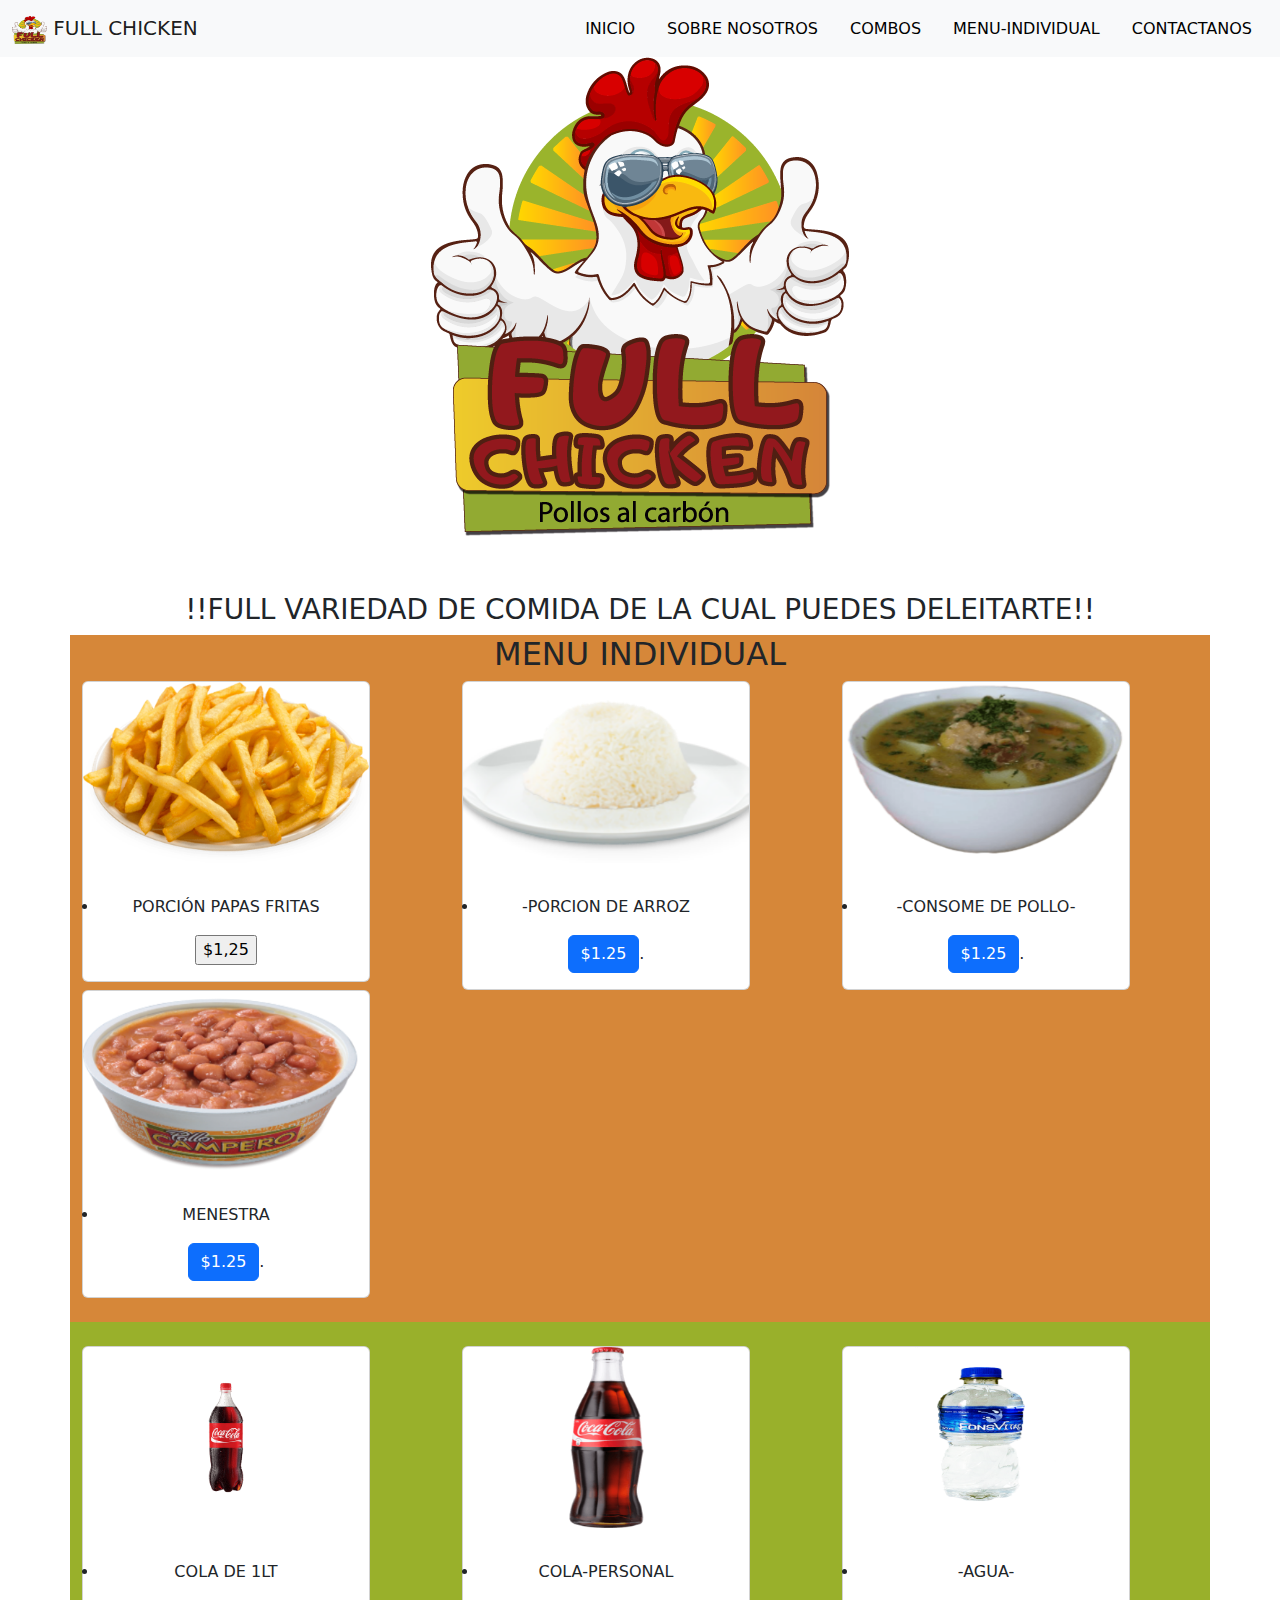
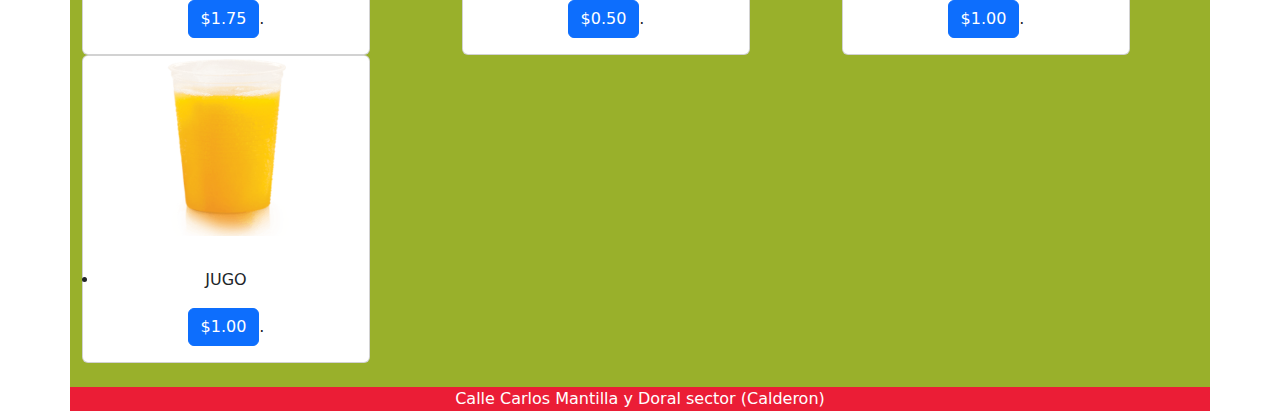
==== menu.html @ 43cd62c2 "decimo octavo commit" ====
<!DOCTYPE html>
<html lang="en">
  <head>
    <meta charset="UTF-8" />
    <meta http-equiv="X-UA-Compatible" content="IE=edge" />
    <meta name="viewport" content="width=device-width, initial-scale=1.0" />
    <link rel="stylesheet" href="css/bootstrap.min.css" />
    <title>Document</title>
  </head>
  <body>
    <nav class="navbar bg-light">
      <div class="container-fluid">
        <a class="navbar-brand" href="#">
          <img
            src="img/logo.png"
            alt=""
            width="35"
            height="28"
            class="d-inline-block align-text-top"
          />
          FULL CHICKEN
        </a>
        <ul class="nav justify-content-end">
          <li class="nav-item">
            <a class="nav-link" href="index.html" style="color: black"
              >INICIO</a
            >
          </li>
          <li class="nav-item">
            <a
              class="nav-link active"
              aria-current="page"
              href="nosotros.html"
              style="color: black"
              >SOBRE NOSOTROS</a
            >
          </li>
          <li class="nav-item">
            <a class="nav-link" href="promociones.html" style="color: black"
              >COMBOS</a
            >
          </li>
          <li class="nav-item">
            <a class="nav-link" href="menu.html" style="color: black"
              >MENU-INDIVIDUAL</a
            >
          </li>
          <li class="nav-item">
            <a
              class="nav-link"
              href="https://wa.me/+593978935589?text=Hola, tengo una consulta"
              target="blank"
              style="color: black"
              >CONTACTANOS</a
            >
          </li>
        </ul>
      </div>
    </nav>
    <div class="container text-center">
      <div class="row">
        <div class="col">
          <img src="img/logo.png" alt="" />
        </div>
      </div>
      <div class="row">
        <div class="col">
          <h1 style="color: white">MENU</h1>
          <h3>!!FULL VARIEDAD DE COMIDA DE LA CUAL PUEDES DELEITARTE!!</h3>
        </div>
      </div>
    </div>
    <!--PRIMERA FILA DE 4 COLUMNAS-->
    <div class="container text-center" style="background-color: #d68739">
      <h2 style="text-align: center">MENU INDIVIDUAL</h2>
      <div class="row">
        <div class="col">
          <div class="card" style="width: 18rem">
            <img src="img/papas.png" class="card-img-top" alt="..." />
            <div class="card-body">
              <p class="card-text">
                <li>PORCIÓN PAPAS FRITAS</li>
              </p>
              <input type="button" id="boton1" value="$1,25" />
            </div>
          </div>
        </div>
        <div class="col">
          <div class="card" style="width: 18rem">
            <img src="img/arroz.png" class="card-img-top" alt="..." />
            <div class="card-body">
              <p class="card-text">
                <li>-PORCION DE ARROZ</li>
              </p>
              <a href="#" class="btn btn-primary">$1.25</a>.
            </div>
          </div>
        </div>
        <div class="col">
          <div class="card" style="width: 18rem">
            <img src="img/consome.png" class="card-img-top" alt="..." />
            <div class="card-body">
              <p class="card-text">
                <li>-CONSOME DE POLLO-</li>
              </p>
              <a href="#" class="btn btn-primary">$1.25</a>.
            </div>
          </div>
        </div>
        <div class="col">
          <div class="card" style="width: 18rem">
            <img src="img/menestra.png" class="card-img-top" alt="..." />
            <div class="card-body">
              <p class="card-text">
                <li>MENESTRA</li>
              </p>
              <a href="#" class="btn btn-primary">$1.25</a>.
            </div>
          </div>
        </div>
      </div>
      <br />
    </div>
    <div class="container text-center" style="background-color: #99b02b">
      <br />
      <div class="row">
        <div class="col">
          <div class="card" style="width: 18rem">
            <img src="img/cola.png" class="card-img-top" alt="..." />
            <div class="card-body">
              <p class="card-text">
                <li>COLA DE 1LT</li>
              </p>
              <a href="#" class="btn btn-primary">$1.75</a>.
            </div>
          </div>
        </div>
        <div class="col">
          <div class="card" style="width: 18rem">
            <img src="img/personal.png" class="card-img-top" alt="..." />
            <div class="card-body">
              <p class="card-text">
                <li>COLA-PERSONAL</li>
              </p>
              <a href="#" class="btn btn-primary">$0.50</a>.
            </div>
          </div>
        </div>
        <div class="col">
          <div class="card" style="width: 18rem">
            <img src="img/botella.png" class="card-img-top" alt="..." />
            <div class="card-body">
              <p class="card-text">
                <li>-AGUA-</li>
              </p>
              <a href="#" class="btn btn-primary">$1.00</a>.
            </div>
          </div>
        </div>
        <div class="col">
          <div class="card" style="width: 18rem">
            <img src="img/jugo.png" class="card-img-top" alt="..." />
            <div class="card-body">
              <p class="card-text">
                <li>JUGO</li>
              </p>
              <a href="#" class="btn btn-primary">$1.00</a>.
            </div>
          </div>
        </div>
      </div>
      <br />
    </div>
    <!-- FOOTER-Container de Fila con Direccion-->
    <footer>
      <div class="container text-center" style="background-color: #eb1d36">
        <div class="row">
          <div class="col" style="color: white">
            Calle Carlos Mantilla y Doral sector (Calderon)
          </div>
        </div>
      </div>
    </footer>
    <script src="js/jquery.js"></script>
    <script src="js/bootstrap.min.js"></script>
    <script src="js/main2.js"></script>
  </body>
</html>
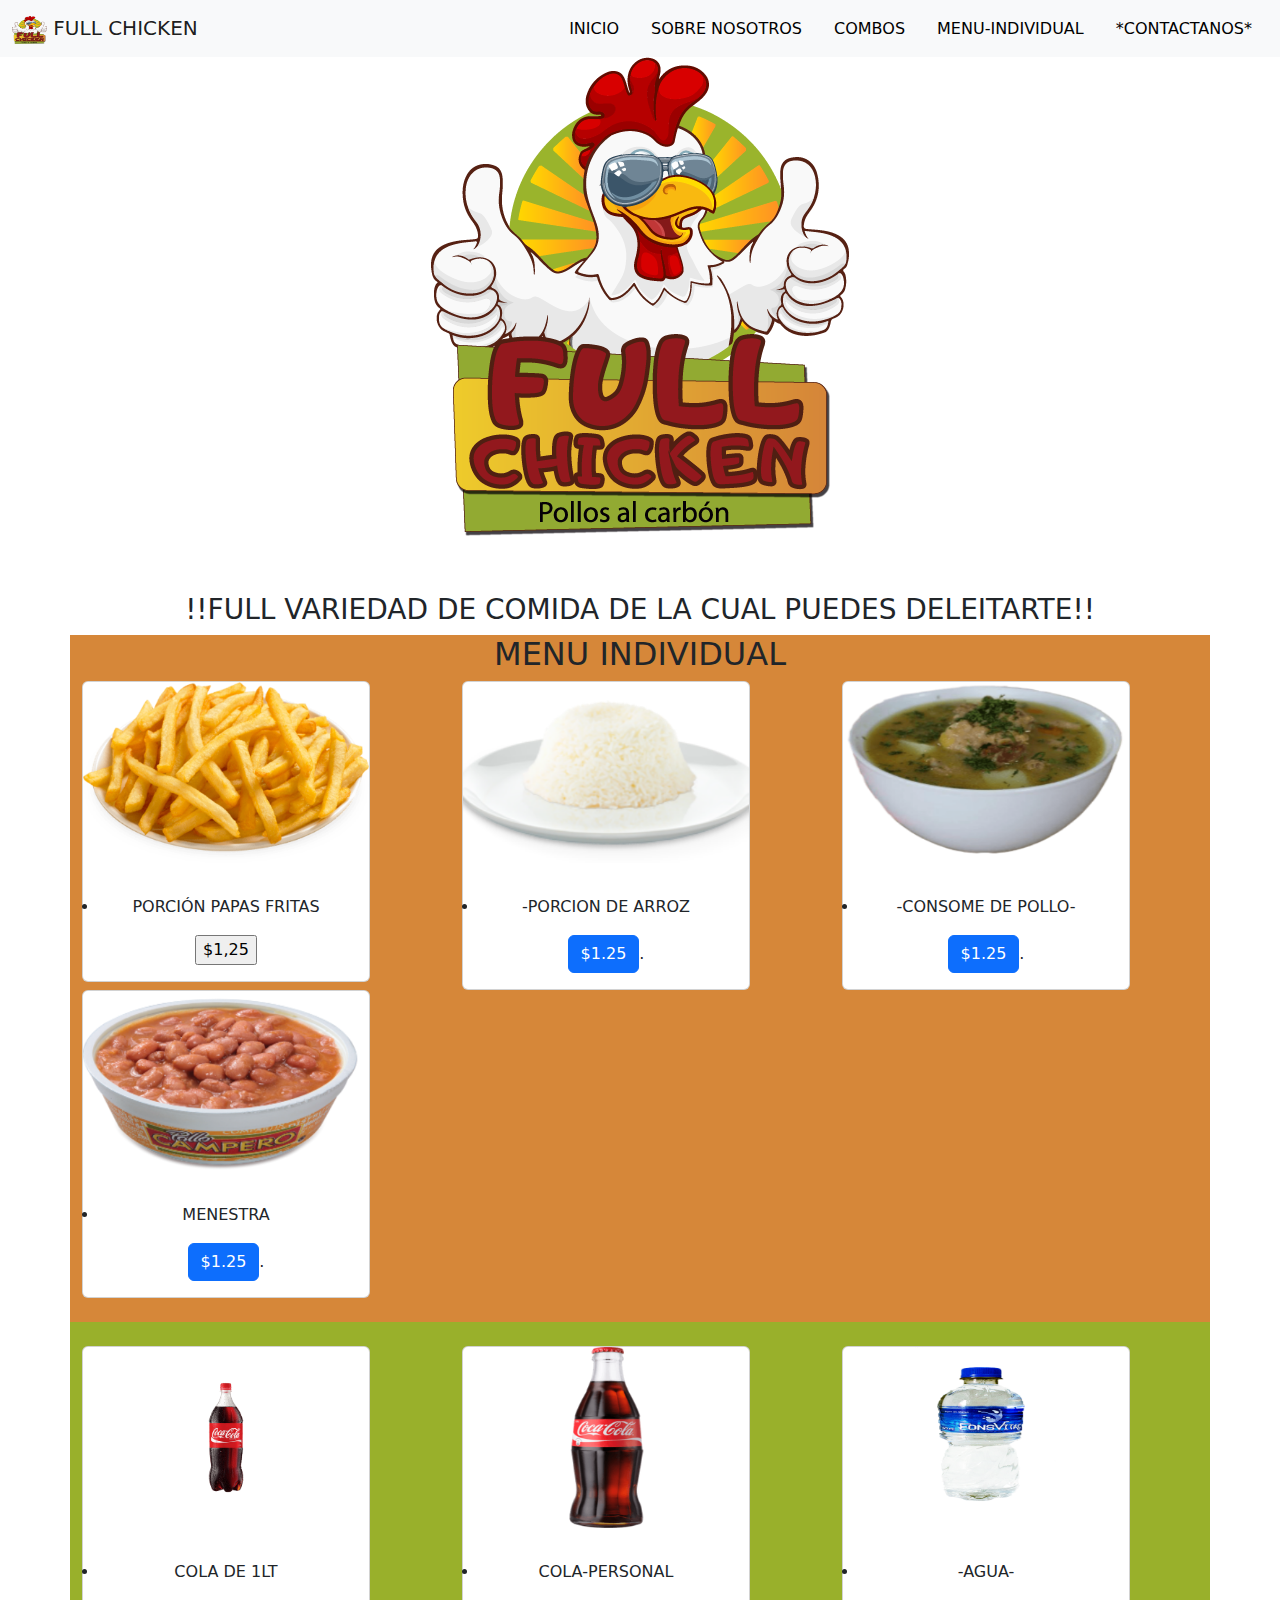
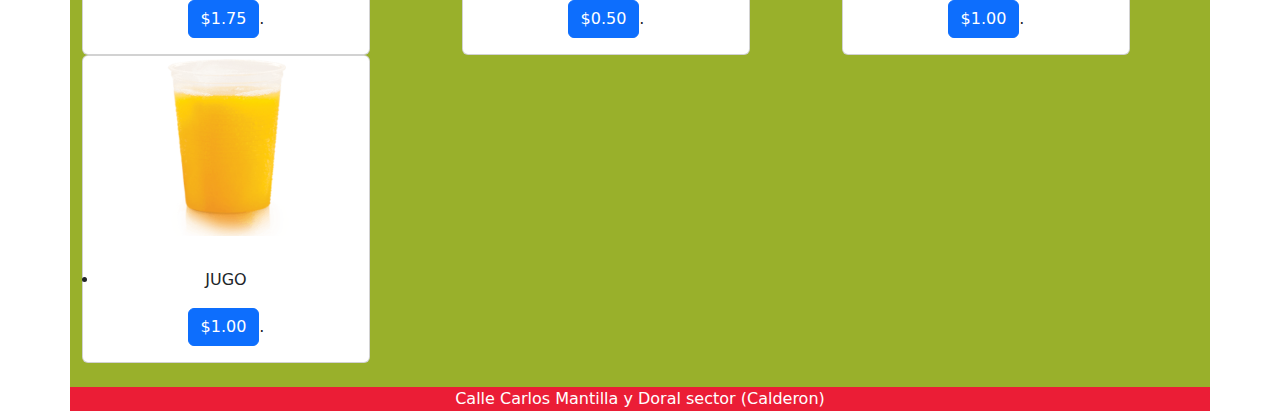
==== commit 25648f29: "decimo noveno commit" ====
--- a/menu.html
+++ b/menu.html
@@ -51,7 +51,7 @@
               href="https://wa.me/+593978935589?text=Hola, tengo una consulta"
               target="blank"
               style="color: black"
-              >CONTACTANOS</a
+              >*CONTACTANOS*</a
             >
           </li>
         </ul>
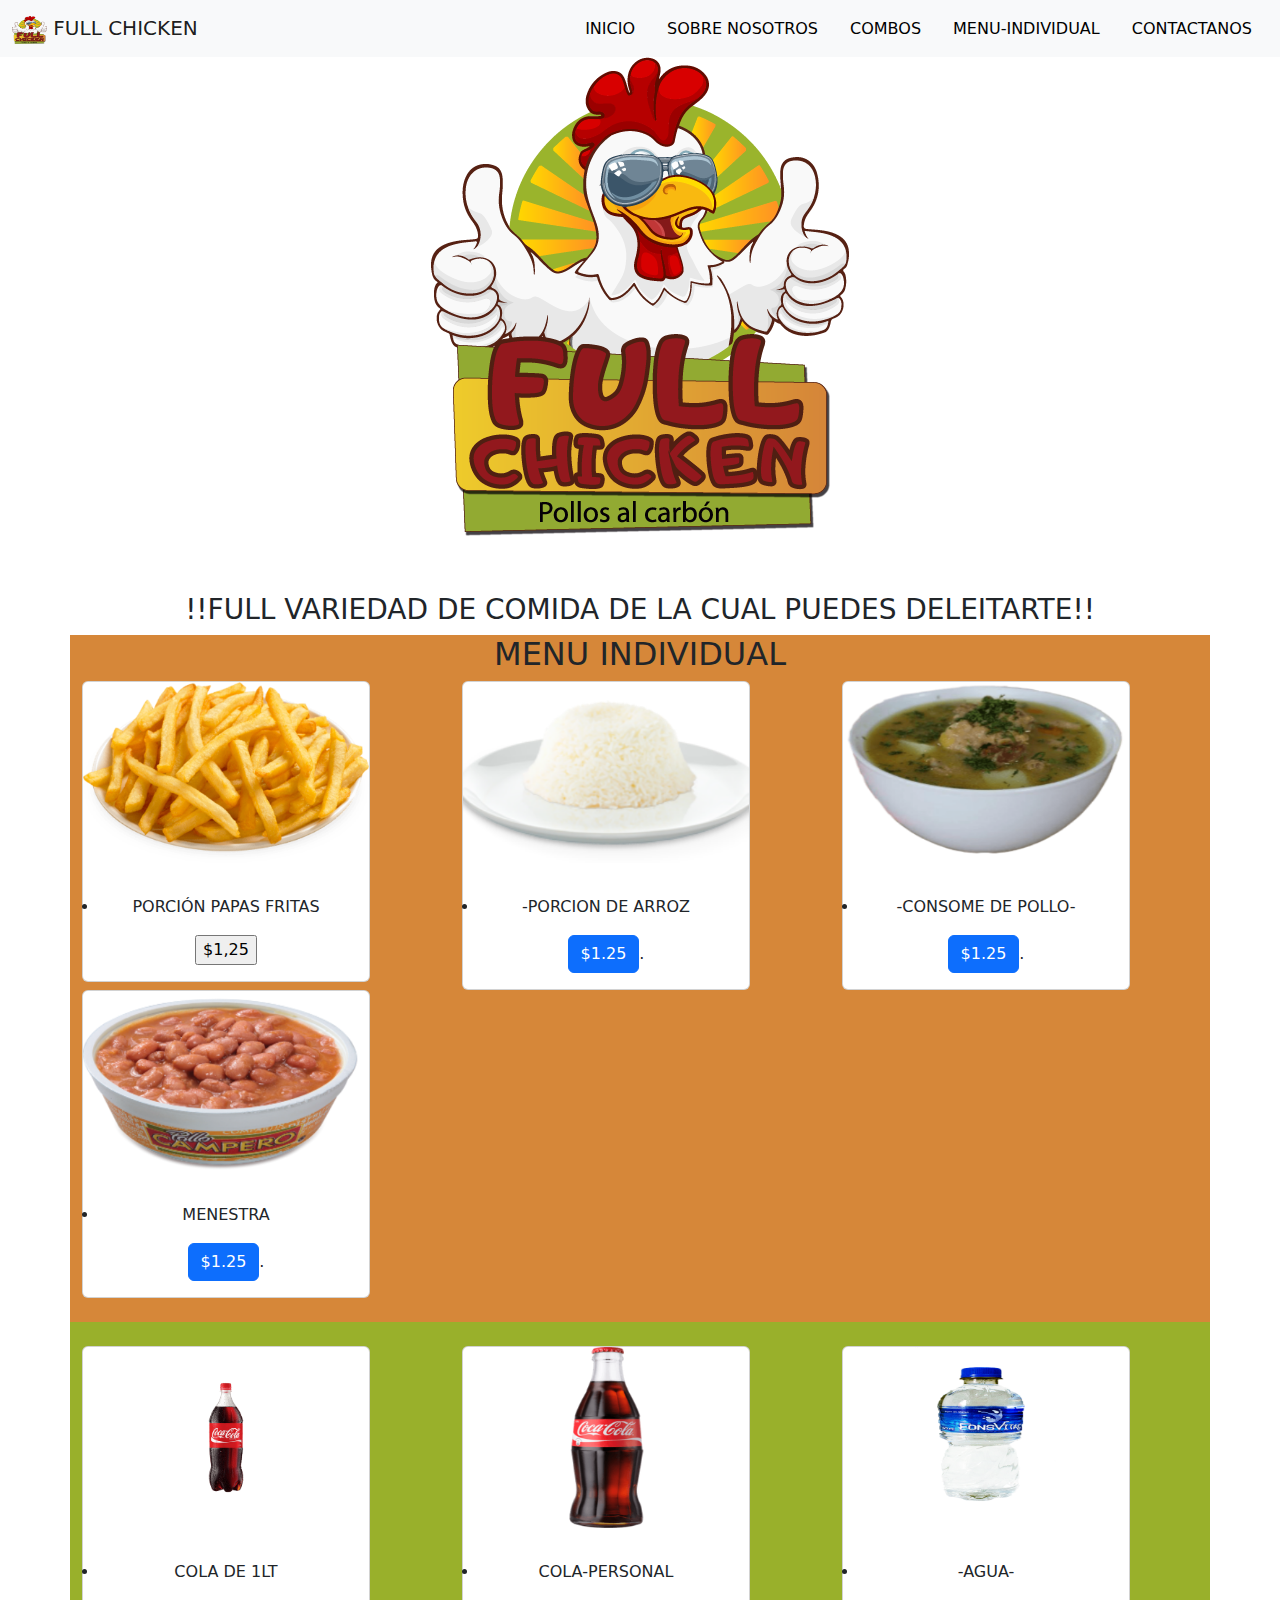
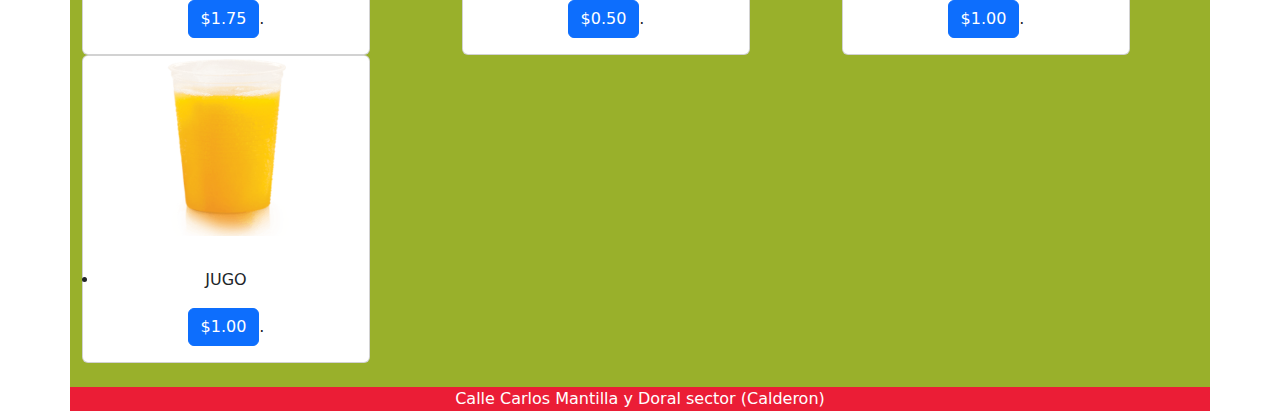
==== commit ded0f2bd: "vigesimo commit" ====
--- a/menu.html
+++ b/menu.html
@@ -51,7 +51,7 @@
               href="https://wa.me/+593978935589?text=Hola, tengo una consulta"
               target="blank"
               style="color: black"
-              >*CONTACTANOS*</a
+              >CONTACTANOS</a
             >
           </li>
         </ul>
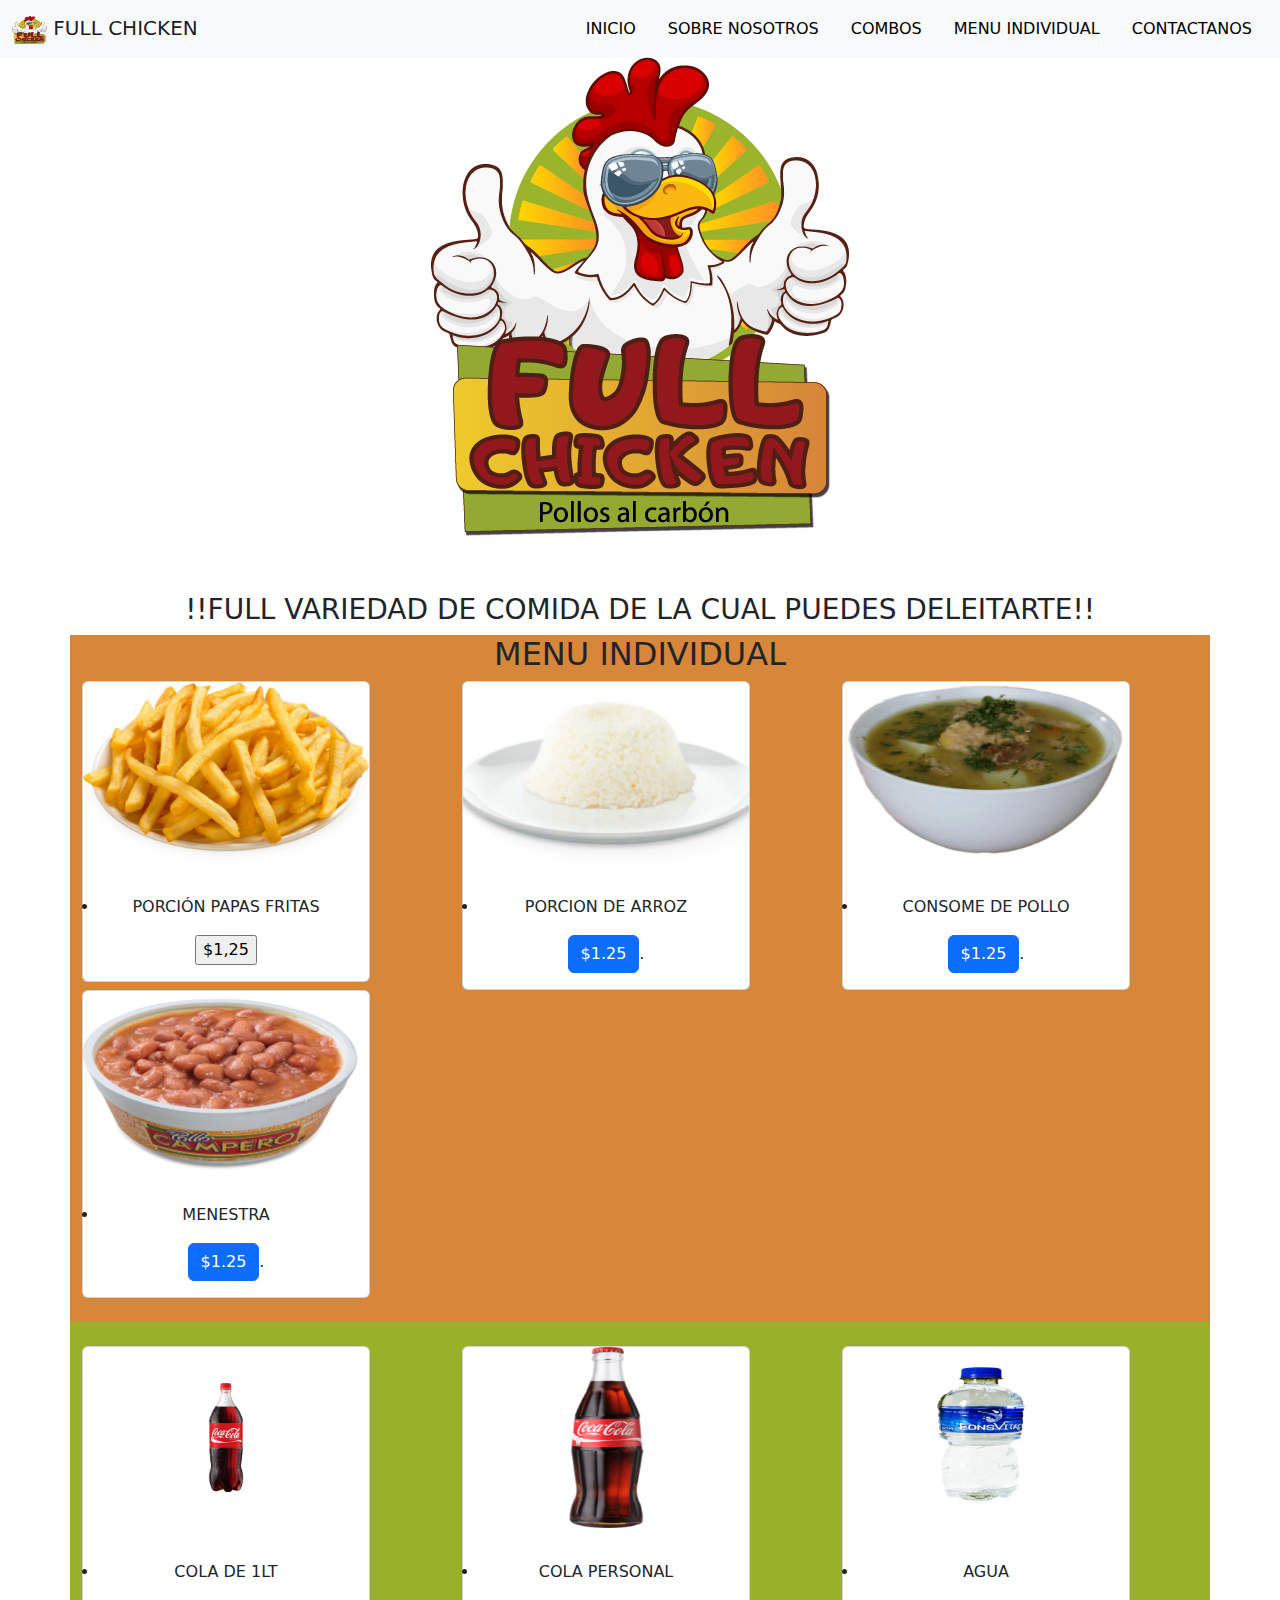
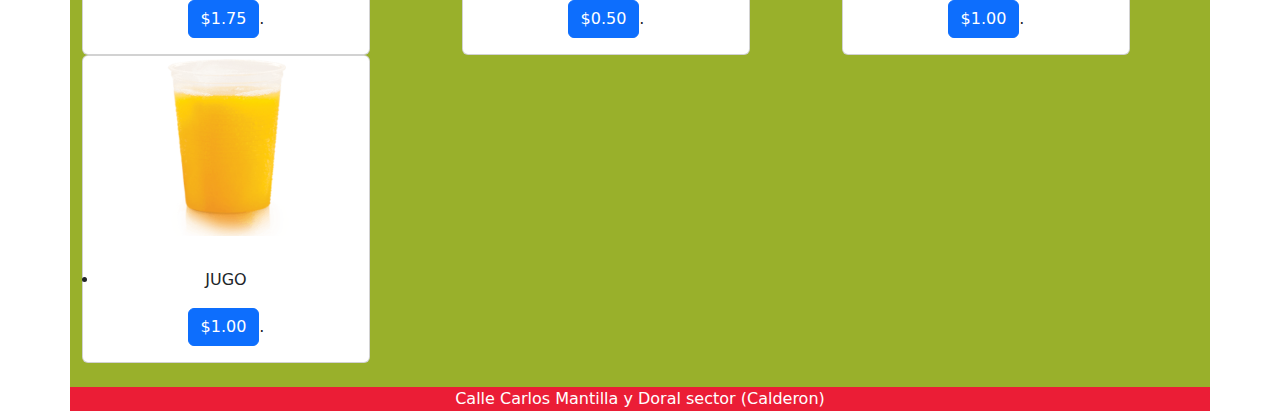
==== commit 9f06a452: "Modificar titulo menu" ====
--- a/menu.html
+++ b/menu.html
@@ -1,188 +1,188 @@
-<!DOCTYPE html>
-<html lang="en">
-  <head>
-    <meta charset="UTF-8" />
-    <meta http-equiv="X-UA-Compatible" content="IE=edge" />
-    <meta name="viewport" content="width=device-width, initial-scale=1.0" />
-    <link rel="stylesheet" href="css/bootstrap.min.css" />
-    <title>Document</title>
-  </head>
-  <body>
-    <nav class="navbar bg-light">
-      <div class="container-fluid">
-        <a class="navbar-brand" href="#">
-          <img
-            src="img/logo.png"
-            alt=""
-            width="35"
-            height="28"
-            class="d-inline-block align-text-top"
-          />
-          FULL CHICKEN
-        </a>
-        <ul class="nav justify-content-end">
-          <li class="nav-item">
-            <a class="nav-link" href="index.html" style="color: black"
-              >INICIO</a
-            >
-          </li>
-          <li class="nav-item">
-            <a
-              class="nav-link active"
-              aria-current="page"
-              href="nosotros.html"
-              style="color: black"
-              >SOBRE NOSOTROS</a
-            >
-          </li>
-          <li class="nav-item">
-            <a class="nav-link" href="promociones.html" style="color: black"
-              >COMBOS</a
-            >
-          </li>
-          <li class="nav-item">
-            <a class="nav-link" href="menu.html" style="color: black"
-              >MENU-INDIVIDUAL</a
-            >
-          </li>
-          <li class="nav-item">
-            <a
-              class="nav-link"
-              href="https://wa.me/+593978935589?text=Hola, tengo una consulta"
-              target="blank"
-              style="color: black"
-              >CONTACTANOS</a
-            >
-          </li>
-        </ul>
-      </div>
-    </nav>
-    <div class="container text-center">
-      <div class="row">
-        <div class="col">
-          <img src="img/logo.png" alt="" />
-        </div>
-      </div>
-      <div class="row">
-        <div class="col">
-          <h1 style="color: white">MENU</h1>
-          <h3>!!FULL VARIEDAD DE COMIDA DE LA CUAL PUEDES DELEITARTE!!</h3>
-        </div>
-      </div>
-    </div>
-    <!--PRIMERA FILA DE 4 COLUMNAS-->
-    <div class="container text-center" style="background-color: #d68739">
-      <h2 style="text-align: center">MENU INDIVIDUAL</h2>
-      <div class="row">
-        <div class="col">
-          <div class="card" style="width: 18rem">
-            <img src="img/papas.png" class="card-img-top" alt="..." />
-            <div class="card-body">
-              <p class="card-text">
-                <li>PORCIÓN PAPAS FRITAS</li>
-              </p>
-              <input type="button" id="boton1" value="$1,25" />
-            </div>
-          </div>
-        </div>
-        <div class="col">
-          <div class="card" style="width: 18rem">
-            <img src="img/arroz.png" class="card-img-top" alt="..." />
-            <div class="card-body">
-              <p class="card-text">
-                <li>-PORCION DE ARROZ</li>
-              </p>
-              <a href="#" class="btn btn-primary">$1.25</a>.
-            </div>
-          </div>
-        </div>
-        <div class="col">
-          <div class="card" style="width: 18rem">
-            <img src="img/consome.png" class="card-img-top" alt="..." />
-            <div class="card-body">
-              <p class="card-text">
-                <li>-CONSOME DE POLLO-</li>
-              </p>
-              <a href="#" class="btn btn-primary">$1.25</a>.
-            </div>
-          </div>
-        </div>
-        <div class="col">
-          <div class="card" style="width: 18rem">
-            <img src="img/menestra.png" class="card-img-top" alt="..." />
-            <div class="card-body">
-              <p class="card-text">
-                <li>MENESTRA</li>
-              </p>
-              <a href="#" class="btn btn-primary">$1.25</a>.
-            </div>
-          </div>
-        </div>
-      </div>
-      <br />
-    </div>
-    <div class="container text-center" style="background-color: #99b02b">
-      <br />
-      <div class="row">
-        <div class="col">
-          <div class="card" style="width: 18rem">
-            <img src="img/cola.png" class="card-img-top" alt="..." />
-            <div class="card-body">
-              <p class="card-text">
-                <li>COLA DE 1LT</li>
-              </p>
-              <a href="#" class="btn btn-primary">$1.75</a>.
-            </div>
-          </div>
-        </div>
-        <div class="col">
-          <div class="card" style="width: 18rem">
-            <img src="img/personal.png" class="card-img-top" alt="..." />
-            <div class="card-body">
-              <p class="card-text">
-                <li>COLA-PERSONAL</li>
-              </p>
-              <a href="#" class="btn btn-primary">$0.50</a>.
-            </div>
-          </div>
-        </div>
-        <div class="col">
-          <div class="card" style="width: 18rem">
-            <img src="img/botella.png" class="card-img-top" alt="..." />
-            <div class="card-body">
-              <p class="card-text">
-                <li>-AGUA-</li>
-              </p>
-              <a href="#" class="btn btn-primary">$1.00</a>.
-            </div>
-          </div>
-        </div>
-        <div class="col">
-          <div class="card" style="width: 18rem">
-            <img src="img/jugo.png" class="card-img-top" alt="..." />
-            <div class="card-body">
-              <p class="card-text">
-                <li>JUGO</li>
-              </p>
-              <a href="#" class="btn btn-primary">$1.00</a>.
-            </div>
-          </div>
-        </div>
-      </div>
-      <br />
-    </div>
-    <!-- FOOTER-Container de Fila con Direccion-->
-    <footer>
-      <div class="container text-center" style="background-color: #eb1d36">
-        <div class="row">
-          <div class="col" style="color: white">
-            Calle Carlos Mantilla y Doral sector (Calderon)
-          </div>
-        </div>
-      </div>
-    </footer>
-    <script src="js/jquery.js"></script>
-    <script src="js/bootstrap.min.js"></script>
-    <script src="js/main2.js"></script>
-  </body>
-</html>
+<!DOCTYPE html>
+<html lang="en">
+  <head>
+    <meta charset="UTF-8" />
+    <meta http-equiv="X-UA-Compatible" content="IE=edge" />
+    <meta name="viewport" content="width=device-width, initial-scale=1.0" />
+    <link rel="stylesheet" href="css/bootstrap.min.css" />
+    <title>Seccion de menú</title>
+  </head>
+  <body>
+    <nav class="navbar bg-light">
+      <div class="container-fluid">
+        <a class="navbar-brand" href="#">
+          <img
+            src="img/logo.png"
+            alt=""
+            width="35"
+            height="28"
+            class="d-inline-block align-text-top"
+          />
+          FULL CHICKEN
+        </a>
+        <ul class="nav justify-content-end">
+          <li class="nav-item">
+            <a class="nav-link" href="index.html" style="color: black"
+              >INICIO</a
+            >
+          </li>
+          <li class="nav-item">
+            <a
+              class="nav-link active"
+              aria-current="page"
+              href="nosotros.html"
+              style="color: black"
+              >SOBRE NOSOTROS</a
+            >
+          </li>
+          <li class="nav-item">
+            <a class="nav-link" href="promociones.html" style="color: black"
+              >COMBOS</a
+            >
+          </li>
+          <li class="nav-item">
+            <a class="nav-link" href="menu.html" style="color: black"
+              >MENU INDIVIDUAL</a
+            >
+          </li>
+          <li class="nav-item">
+            <a
+              class="nav-link"
+              href="https://wa.me/+593978935589?text=Hola, tengo una consulta"
+              target="blank"
+              style="color: black"
+              >CONTACTANOS</a
+            >
+          </li>
+        </ul>
+      </div>
+    </nav>
+    <div class="container text-center">
+      <div class="row">
+        <div class="col">
+          <img src="img/logo.png" alt="" />
+        </div>
+      </div>
+      <div class="row">
+        <div class="col">
+          <h1 style="color: white">MENU</h1>
+          <h3>!!FULL VARIEDAD DE COMIDA DE LA CUAL PUEDES DELEITARTE!!</h3>
+        </div>
+      </div>
+    </div>
+    <!--PRIMERA FILA DE 4 COLUMNAS-->
+    <div class="container text-center" style="background-color: #d68739">
+      <h2 style="text-align: center">MENU INDIVIDUAL</h2>
+      <div class="row">
+        <div class="col">
+          <div class="card" style="width: 18rem">
+            <img src="img/papas.png" class="card-img-top" alt="..." />
+            <div class="card-body">
+              <p class="card-text">
+                <li>PORCIÓN PAPAS FRITAS</li>
+              </p>
+              <input type="button" id="boton1" value="$1,25" />
+            </div>
+          </div>
+        </div>
+        <div class="col">
+          <div class="card" style="width: 18rem">
+            <img src="img/arroz.png" class="card-img-top" alt="..." />
+            <div class="card-body">
+              <p class="card-text">
+                <li>PORCION DE ARROZ</li>
+              </p>
+              <a href="#" class="btn btn-primary">$1.25</a>.
+            </div>
+          </div>
+        </div>
+        <div class="col">
+          <div class="card" style="width: 18rem">
+            <img src="img/consome.png" class="card-img-top" alt="..." />
+            <div class="card-body">
+              <p class="card-text">
+                <li>CONSOME DE POLLO</li>
+              </p>
+              <a href="#" class="btn btn-primary">$1.25</a>.
+            </div>
+          </div>
+        </div>
+        <div class="col">
+          <div class="card" style="width: 18rem">
+            <img src="img/menestra.png" class="card-img-top" alt="..." />
+            <div class="card-body">
+              <p class="card-text">
+                <li>MENESTRA</li>
+              </p>
+              <a href="#" class="btn btn-primary">$1.25</a>.
+            </div>
+          </div>
+        </div>
+      </div>
+      <br />
+    </div>
+    <div class="container text-center" style="background-color: #99b02b">
+      <br />
+      <div class="row">
+        <div class="col">
+          <div class="card" style="width: 18rem">
+            <img src="img/cola.png" class="card-img-top" alt="..." />
+            <div class="card-body">
+              <p class="card-text">
+                <li>COLA DE 1LT</li>
+              </p>
+              <a href="#" class="btn btn-primary">$1.75</a>.
+            </div>
+          </div>
+        </div>
+        <div class="col">
+          <div class="card" style="width: 18rem">
+            <img src="img/personal.png" class="card-img-top" alt="..." />
+            <div class="card-body">
+              <p class="card-text">
+                <li>COLA PERSONAL</li>
+              </p>
+              <a href="#" class="btn btn-primary">$0.50</a>.
+            </div>
+          </div>
+        </div>
+        <div class="col">
+          <div class="card" style="width: 18rem">
+            <img src="img/botella.png" class="card-img-top" alt="..." />
+            <div class="card-body">
+              <p class="card-text">
+                <li>AGUA</li>
+              </p>
+              <a href="#" class="btn btn-primary">$1.00</a>.
+            </div>
+          </div>
+        </div>
+        <div class="col">
+          <div class="card" style="width: 18rem">
+            <img src="img/jugo.png" class="card-img-top" alt="..." />
+            <div class="card-body">
+              <p class="card-text">
+                <li>JUGO</li>
+              </p>
+              <a href="#" class="btn btn-primary">$1.00</a>.
+            </div>
+          </div>
+        </div>
+      </div>
+      <br />
+    </div>
+    <!-- FOOTER-Container de Fila con Direccion-->
+    <footer>
+      <div class="container text-center" style="background-color: #eb1d36">
+        <div class="row">
+          <div class="col" style="color: white">
+            Calle Carlos Mantilla y Doral sector (Calderon)
+          </div>
+        </div>
+      </div>
+    </footer>
+    <script src="js/jquery.js"></script>
+    <script src="js/bootstrap.min.js"></script>
+    <script src="js/main2.js"></script>
+  </body>
+</html>
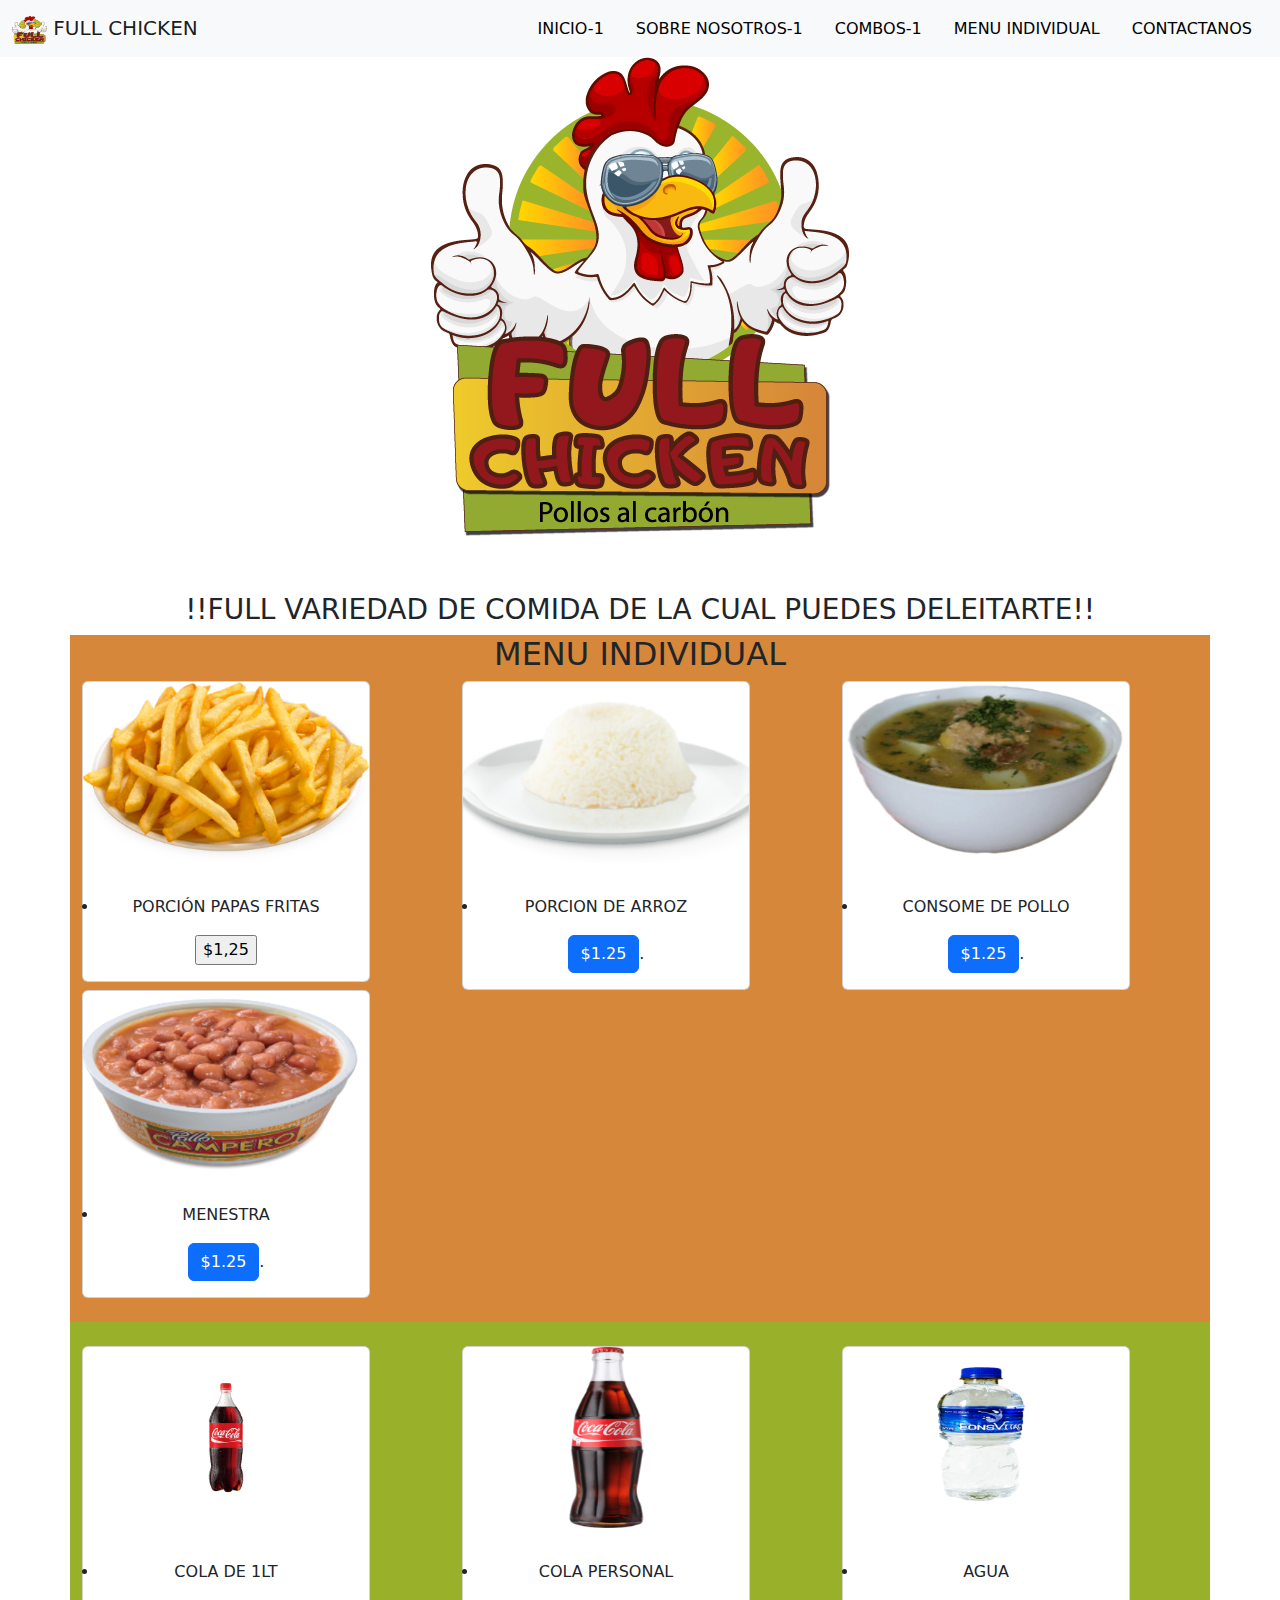
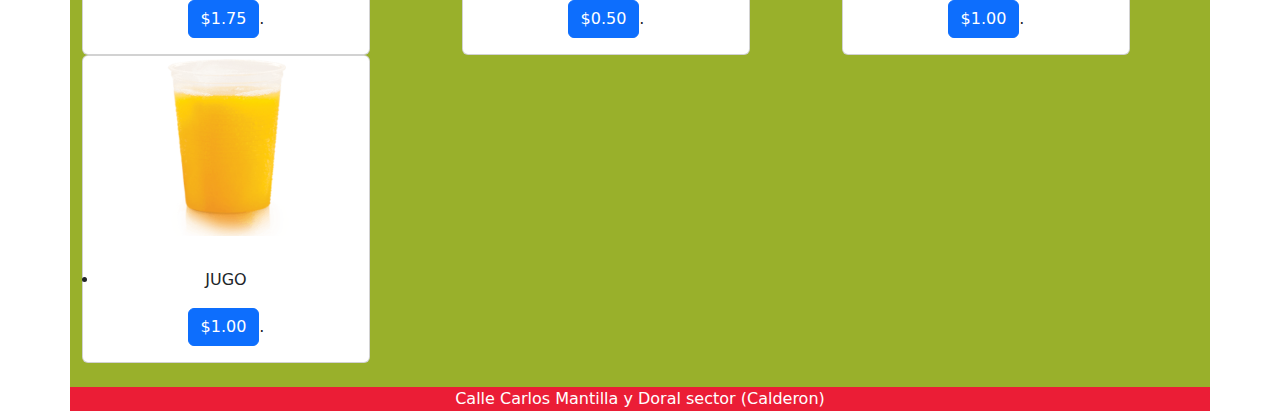
==== commit 245725f2: "Modificar nabvar menu" ====
--- a/menu.html
+++ b/menu.html
@@ -23,7 +23,7 @@
         <ul class="nav justify-content-end">
           <li class="nav-item">
             <a class="nav-link" href="index.html" style="color: black"
-              >INICIO</a
+              >INICIO-1</a
             >
           </li>
           <li class="nav-item">
@@ -32,12 +32,12 @@
               aria-current="page"
               href="nosotros.html"
               style="color: black"
-              >SOBRE NOSOTROS</a
+              >SOBRE NOSOTROS-1</a
             >
           </li>
           <li class="nav-item">
             <a class="nav-link" href="promociones.html" style="color: black"
-              >COMBOS</a
+              >COMBOS-1</a
             >
           </li>
           <li class="nav-item">
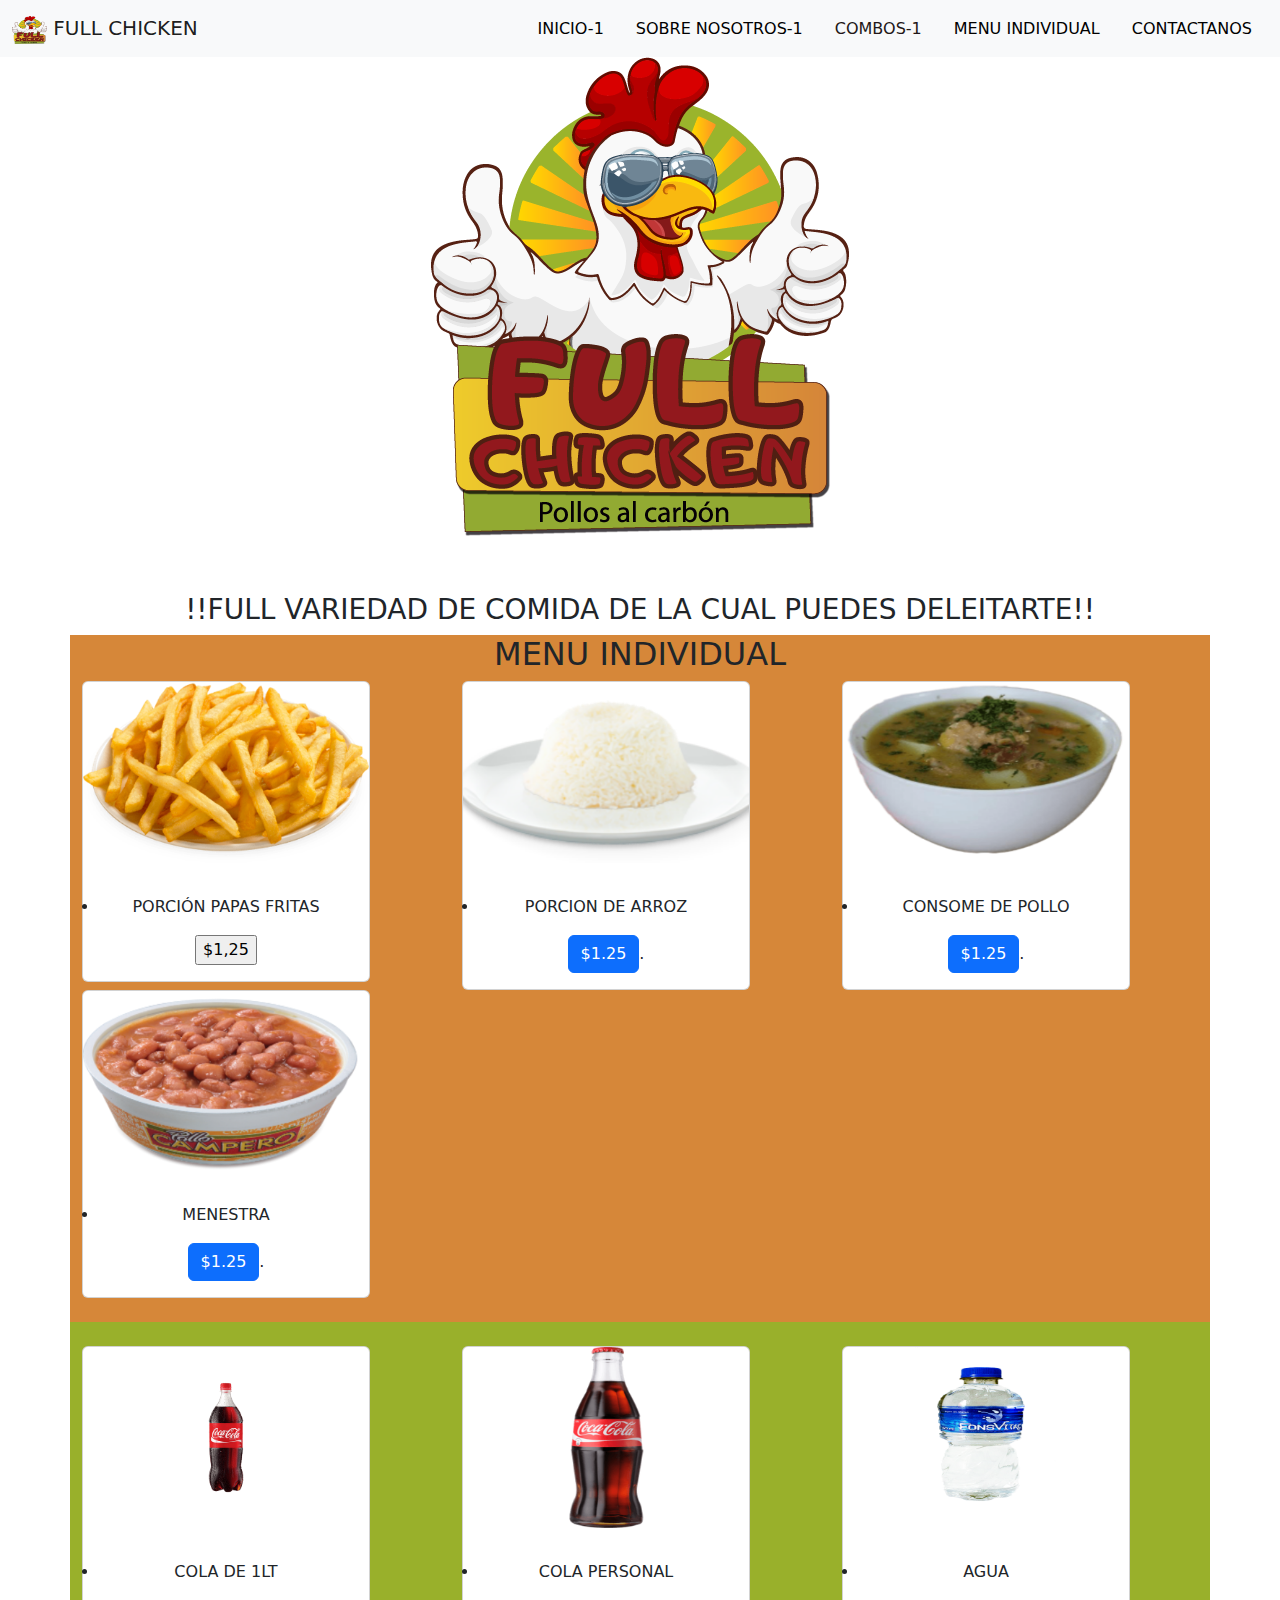
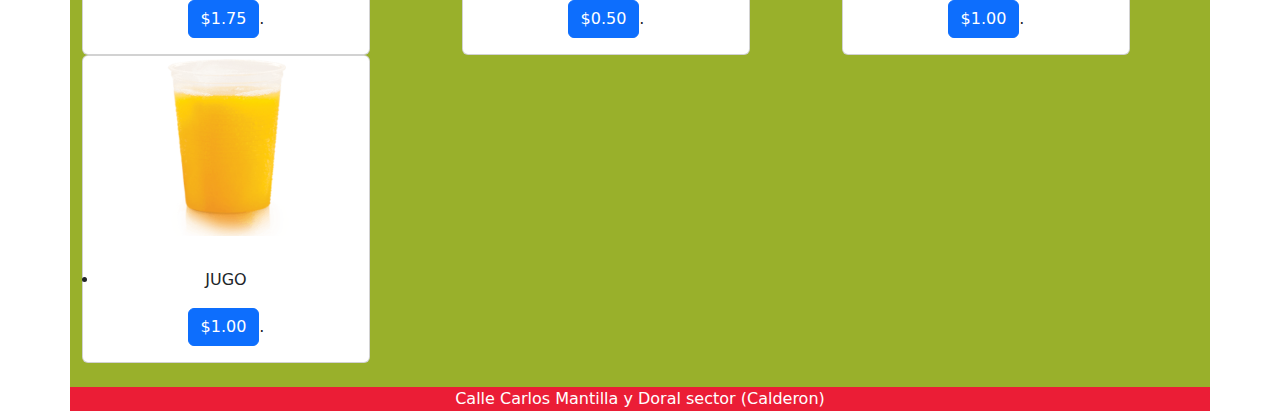
==== commit b891c771: "Modificar color menu" ====
--- a/menu.html
+++ b/menu.html
@@ -36,7 +36,7 @@
             >
           </li>
           <li class="nav-item">
-            <a class="nav-link" href="promociones.html" style="color: black"
+            <a class="nav-link" href="promociones.html" style="color: rgb(34, 23, 23)"
               >COMBOS-1</a
             >
           </li>
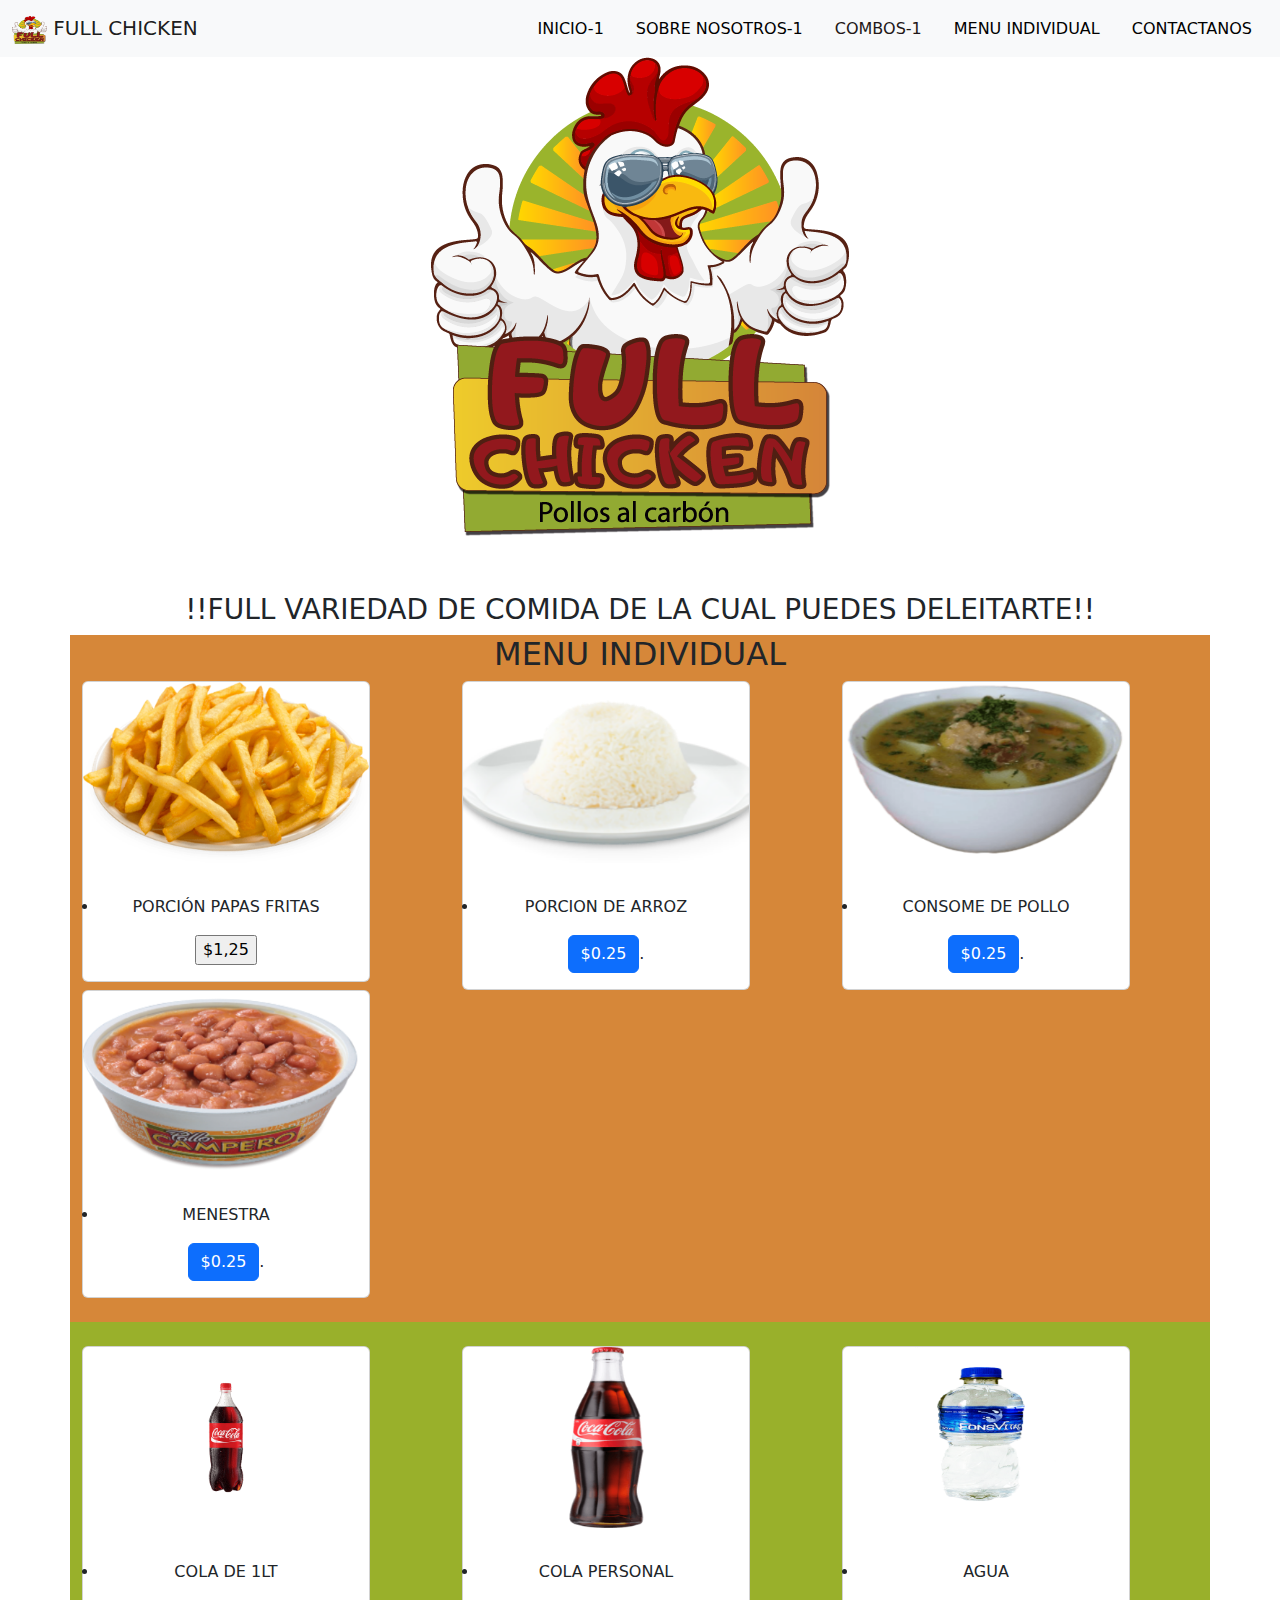
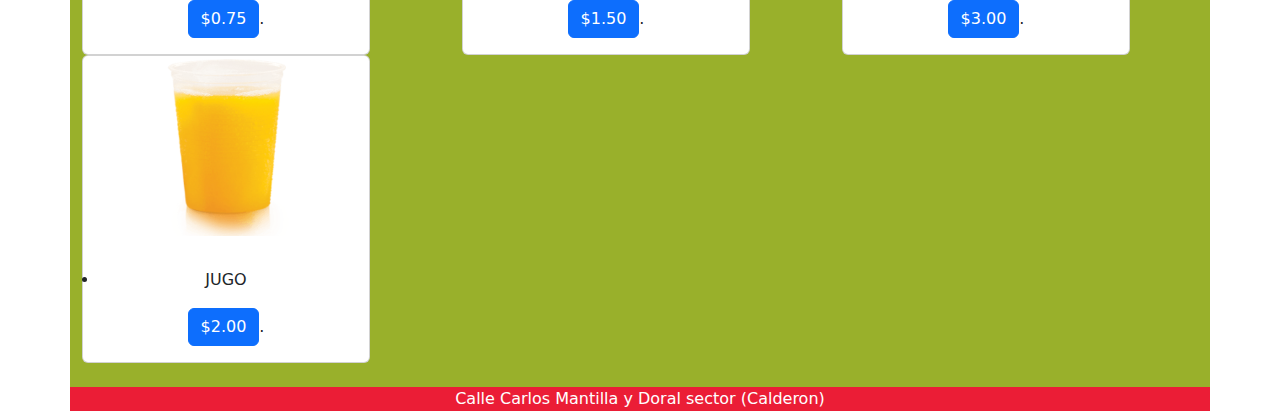
==== commit 9ef99352: "Modificar precios menu" ====
--- a/menu.html
+++ b/menu.html
@@ -92,7 +92,7 @@
               <p class="card-text">
                 <li>PORCION DE ARROZ</li>
               </p>
-              <a href="#" class="btn btn-primary">$1.25</a>.
+              <a href="#" class="btn btn-primary">$0.25</a>.
             </div>
           </div>
         </div>
@@ -103,7 +103,7 @@
               <p class="card-text">
                 <li>CONSOME DE POLLO</li>
               </p>
-              <a href="#" class="btn btn-primary">$1.25</a>.
+              <a href="#" class="btn btn-primary">$0.25</a>.
             </div>
           </div>
         </div>
@@ -114,7 +114,7 @@
               <p class="card-text">
                 <li>MENESTRA</li>
               </p>
-              <a href="#" class="btn btn-primary">$1.25</a>.
+              <a href="#" class="btn btn-primary">$0.25</a>.
             </div>
           </div>
         </div>
@@ -131,7 +131,7 @@
               <p class="card-text">
                 <li>COLA DE 1LT</li>
               </p>
-              <a href="#" class="btn btn-primary">$1.75</a>.
+              <a href="#" class="btn btn-primary">$0.75</a>.
             </div>
           </div>
         </div>
@@ -142,7 +142,7 @@
               <p class="card-text">
                 <li>COLA PERSONAL</li>
               </p>
-              <a href="#" class="btn btn-primary">$0.50</a>.
+              <a href="#" class="btn btn-primary">$1.50</a>.
             </div>
           </div>
         </div>
@@ -153,7 +153,7 @@
               <p class="card-text">
                 <li>AGUA</li>
               </p>
-              <a href="#" class="btn btn-primary">$1.00</a>.
+              <a href="#" class="btn btn-primary">$3.00</a>.
             </div>
           </div>
         </div>
@@ -164,7 +164,7 @@
               <p class="card-text">
                 <li>JUGO</li>
               </p>
-              <a href="#" class="btn btn-primary">$1.00</a>.
+              <a href="#" class="btn btn-primary">$2.00</a>.
             </div>
           </div>
         </div>
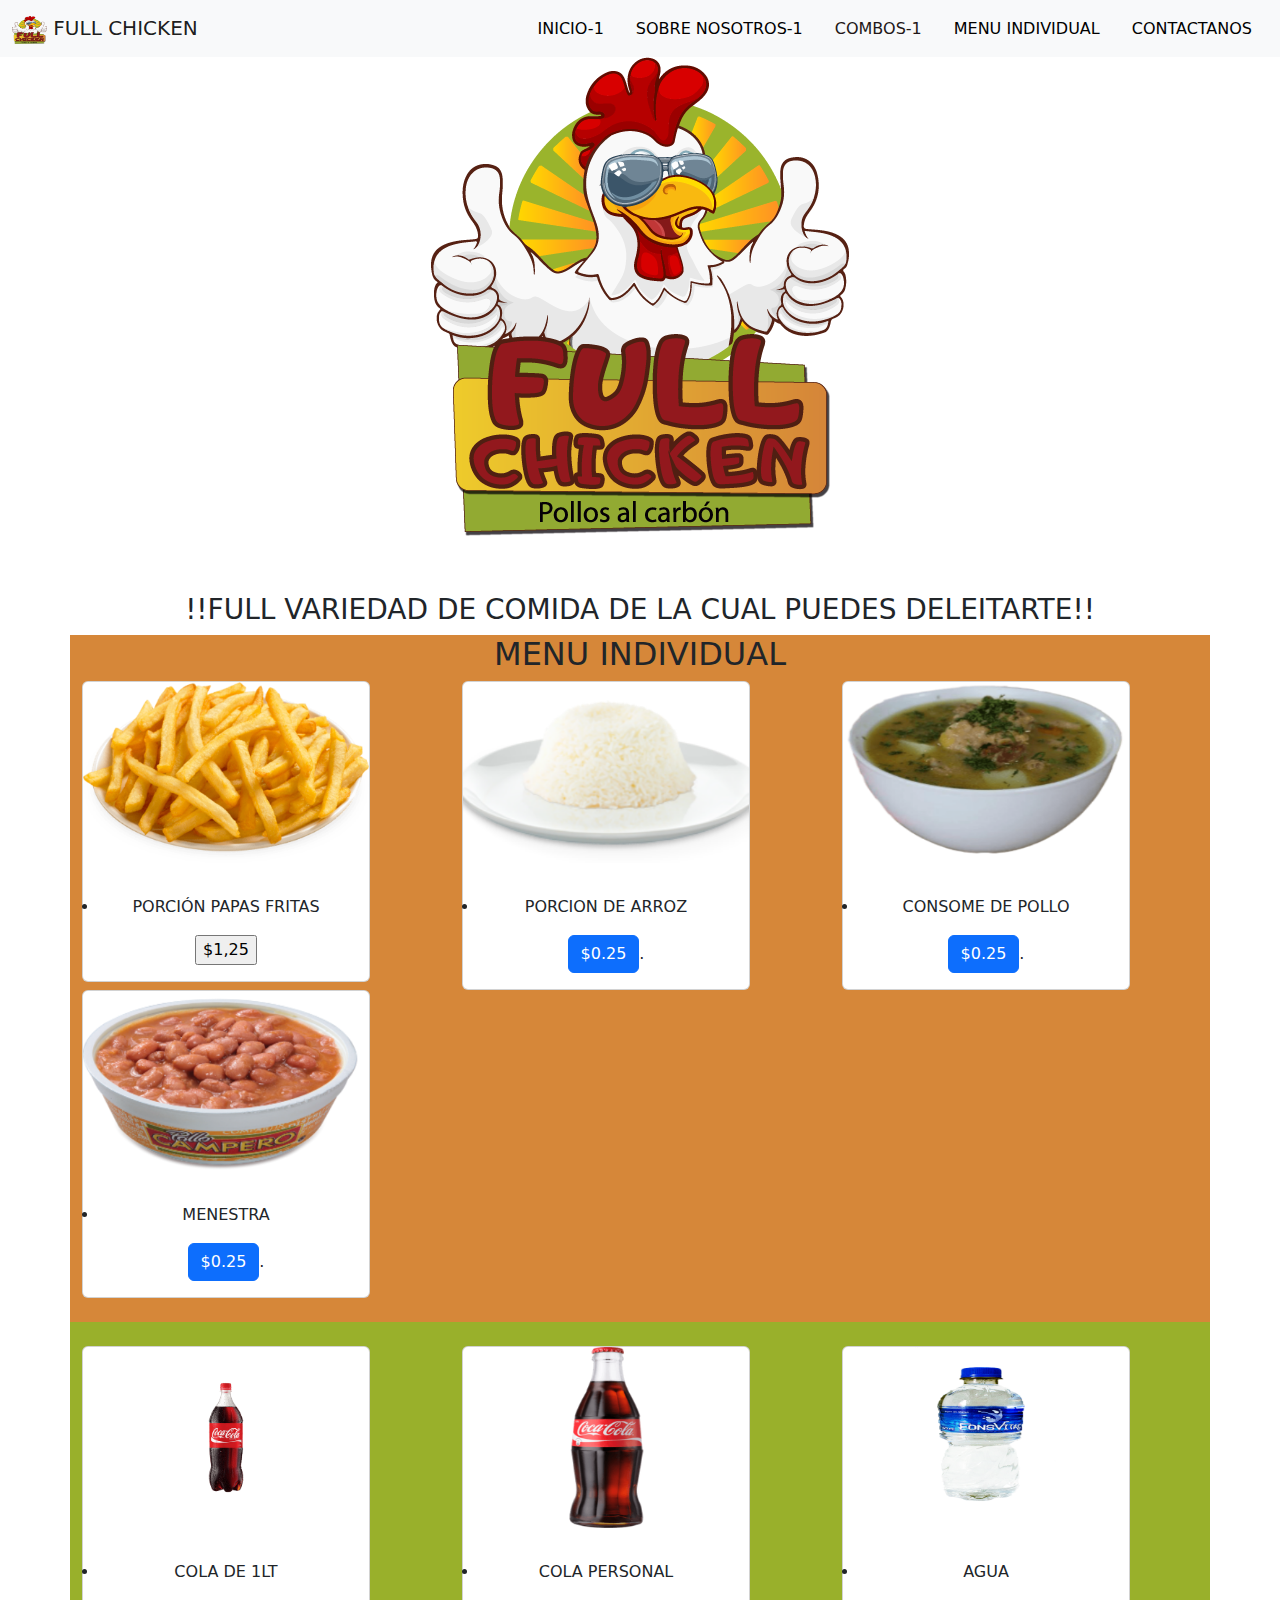
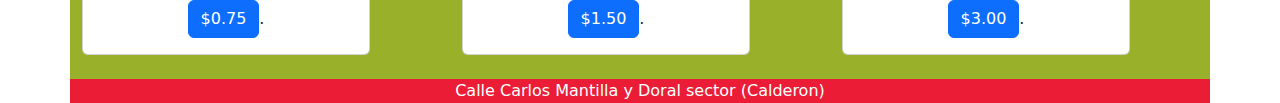
==== commit ec7cfa38: "Eliminar producto menu" ====
--- a/menu.html
+++ b/menu.html
@@ -157,17 +157,7 @@
             </div>
           </div>
         </div>
-        <div class="col">
-          <div class="card" style="width: 18rem">
-            <img src="img/jugo.png" class="card-img-top" alt="..." />
-            <div class="card-body">
-              <p class="card-text">
-                <li>JUGO</li>
-              </p>
-              <a href="#" class="btn btn-primary">$2.00</a>.
-            </div>
-          </div>
-        </div>
+        
       </div>
       <br />
     </div>
